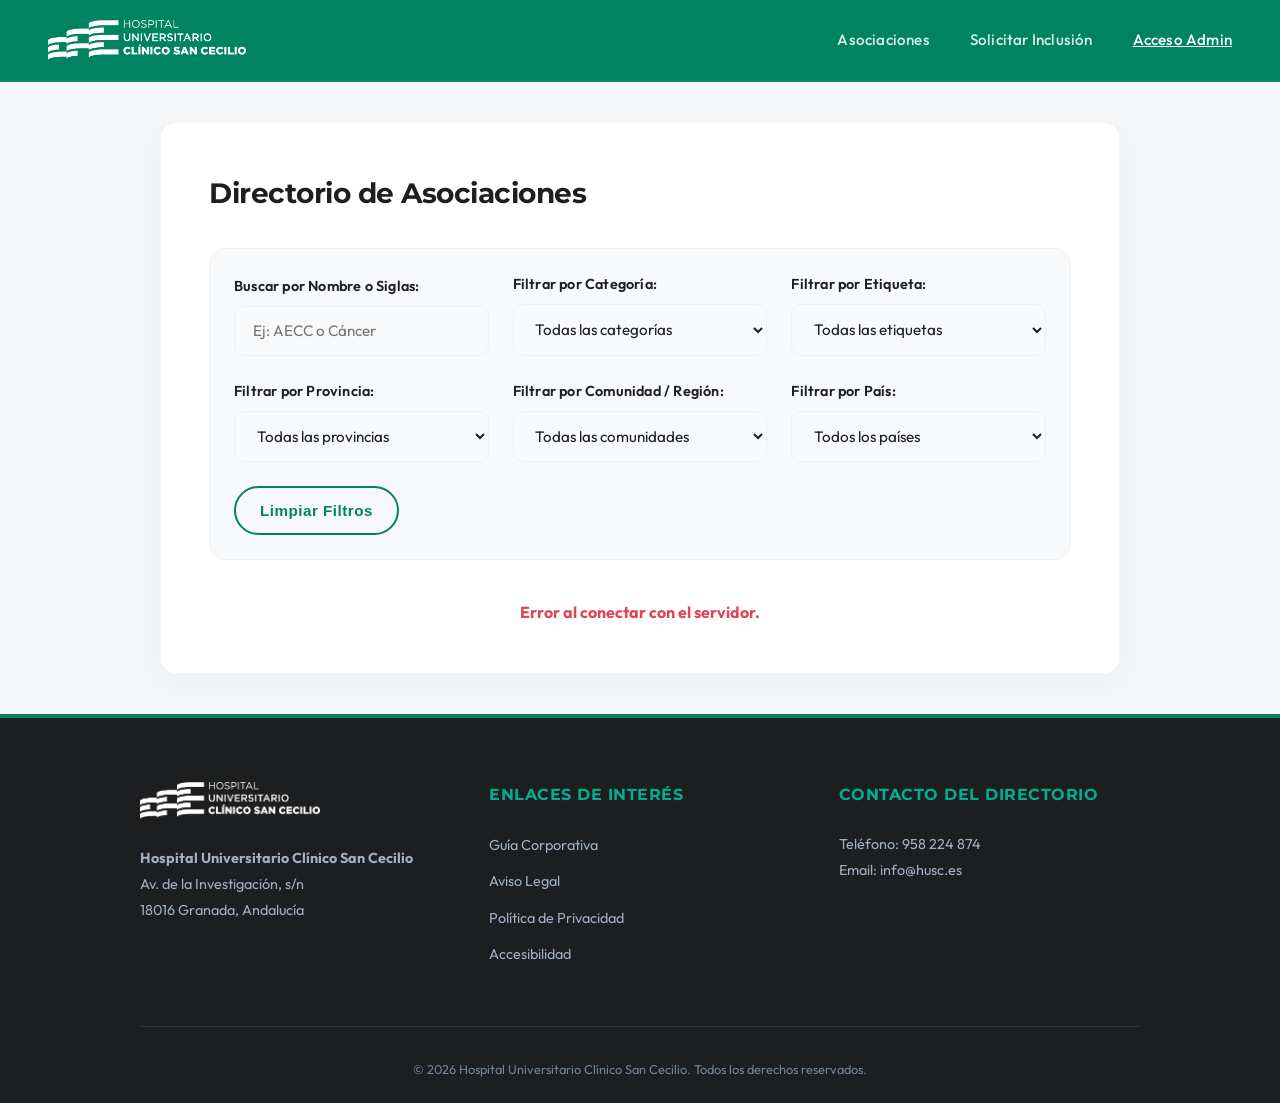
==== html/index.html @ 3f11c99a "feat: optimización responsiva y nivelación pixel-perfect de las tarjetas" ====
<!DOCTYPE html>
<html lang="es">

<head>
    <meta charset="UTF-8">
    <meta name="viewport" content="width=device-width, initial-scale=1.0">
    <link rel="stylesheet" href="css/style_Form.css?v=2.0">
    <title>Directorio Público de Asociaciones</title>
</head>

<body>
    <header>
        <img src="img/HORIZONTAL BLANCO transparente (1).png" alt="Hospital Universitario Clínico San Cecilio" class="logo-header">

        <nav>
            <ul>
                <li><a href="index.html">Asociaciones</a></li>
                <li><a href="contacto.html">Solicitar Inclusión</a></li>
                <li class="req-admin" style="display: none;"><a href="crearEntrada.html">Entradas</a></li>
                <li class="req-admin" style="display: none;"><button id="btn-logout">Cerrar Sesión</button></li>
                <li class="req-publico"><a href="login.html" style="color: #ffffff; text-decoration: underline;">Acceso Admin</a></li>
            </ul>
        </nav>
    </header>
    <main>
        <h2>Directorio de Asociaciones</h2>

        <div id="filtros-container">
            <div class="form-group">
                <label for="filtro-categoria">Filtrar por Categoría:</label>
                <select id="filtro-categoria">
                    <option value="">Todas las categorías</option>
                </select>
            </div>
            <div class="form-group">
                <label for="filtro-etiqueta">Filtrar por Etiqueta:</label>
                <select id="filtro-etiqueta">
                    <option value="">Todas las etiquetas</option>
                </select>
            </div>
            <div class="form-group">
                <label for="filtro-provincia">Filtrar por Provincia:</label>
                <select id="filtro-provincia">
                    <option value="">Todas las provincias</option>
                </select>
            </div>
            <div class="form-group">
                <label for="filtro-comunidad">Filtrar por Comunidad / Región:</label>
                <select id="filtro-comunidad">
                    <option value="">Todas las comunidades</option>
                </select>
            </div>
            <div class="form-group">
                <label for="filtro-pais">Filtrar por País:</label>
                <select id="filtro-pais">
                    <option value="">Todos los países</option>
                </select>
            </div>
            <div class="form-group">
                <button id="btn-limpiar-filtros">Limpiar Filtros</button>
            </div>
        </div>

        <div id="galeria-asociaciones" class="grid-galeria"></div>
    </main>


    <footer>
        <div class="footer-contenido">
            <div class="footer-seccion">
                <img src="img/HORIZONTAL BLANCO transparente (1).png" alt="Logo HUSC" class="logo-footer">
                <p><strong>Hospital Universitario Clínico San Cecilio</strong><br>
                    Av. de la Investigación, s/n<br>
                    18016 Granada, Andalucía</p>
            </div>
            <div class="footer-seccion">
                <h4>Enlaces de Interés</h4>
                <ul>
                    <li><a href="#">Guía Corporativa</a></li>
                    <li><a href="#">Aviso Legal</a></li>
                    <li><a href="#">Política de Privacidad</a></li>
                    <li><a href="#">Accesibilidad</a></li>
                </ul>
            </div>
            <div class="footer-seccion">
                <h4>Contacto del Directorio</h4>
                <p>Teléfono: 958 224 874<br> Email: info@husc.es</p>
            </div>
        </div>
        <div class="footer-bottom">
            <p>&copy; 2026 Hospital Universitario Clínico San Cecilio. Todos los derechos reservados.</p>
        </div>
    </footer>
    <script src="js/Web/index.js"></script>
</body>

</html>
---- html/css/style_Form.css ----
@import url('https://fonts.googleapis.com/css2?family=Montserrat:wght@400;500;600;700&family=Outfit:wght@300;400;500;600;700&display=swap');

:root {
    --color-primario: #008361;       /* Pantone 568C - Verde Corporativo HUSC */
    --color-secundario: #00b090;     /* Menta/Seafoam - Accent de Interacción */
    --color-peligro: #df4759;        /* Rojo Moderno - Acciones Destructivas */
    --color-fondo-body: #f4f6f8;     /* Gris Ultra Claro - Fondo Minimalista */
    --color-fondo-main: #ffffff;     /* Blanco - Contenedores y Papel */
    --color-inputs: #f8f9fa;         /* Gris Suave - Fondos de Campo */
    --color-texto: #495057;          /* Pizarra Medio - Cuerpo de Texto */
    --color-titulos: #1d1e20;        /* Negro Carbón - Encabezados */
    --color-borde: #eef1f4;          /* Gris Minimal - Líneas Divisorias */
    --radio-borde: 16px;             /* Radio Premium Redondeado para Contenedores */
    --radio-inputs: 10px;            /* Radio para Inputs y Botones */
    --radio-botones: 50px;           /* Radio de Píldora para Botones */
    --sombra-premium: 0 10px 30px rgba(0, 131, 97, 0.03), 0 1px 3px rgba(0, 0, 0, 0.02);
    --sombra-tarjeta: 0 15px 35px rgba(29, 30, 32, 0.04), 0 2px 5px rgba(29, 30, 32, 0.01);
    --transicion: all 0.3s cubic-bezier(0.4, 0, 0.2, 1);
}

* {
    box-sizing: border-box;
    margin: 0;
    padding: 0;
}

/* --- Layout Base (Sticky Footer) --- */
body {
    font-family: 'Outfit', 'Montserrat', Arial, sans-serif;
    background-color: var(--color-fondo-body);
    color: var(--color-texto);
    line-height: 1.6;
    display: flex;
    flex-direction: column;
    min-height: 100vh;
    -webkit-font-smoothing: antialiased;
}

main {
    max-width: 960px;
    margin: 2.5rem auto;
    background-color: var(--color-fondo-main);
    padding: 3rem;
    border-radius: var(--radio-borde);
    box-shadow: var(--sombra-premium);
    border: 1px solid rgba(0, 131, 97, 0.05);
    flex: 1;
    width: 90%;
    transition: var(--transicion);
}

/* --- Encabezado y Navegación Premium --- */
header {
    background-color: var(--color-primario);
    padding: 1.25rem 3rem;
    display: flex;
    justify-content: space-between;
    align-items: center;
    flex-wrap: wrap;
    gap: 1.5rem;
    border-bottom: 2px solid rgba(255, 255, 255, 0.05);
}

.logo-header {
    height: 40px;
    width: auto;
    object-fit: contain;
    transition: var(--transicion);
}

.logo-header:hover {
    transform: scale(1.02);
}

nav ul {
    list-style: none;
    display: flex;
    align-items: center;
    gap: 2.5rem;
}

nav a {
    text-decoration: none;
    color: rgba(255, 255, 255, 0.85);
    font-weight: 500;
    font-size: 0.95rem;
    letter-spacing: 0.2px;
    transition: var(--transicion);
    position: relative;
    padding: 0.25rem 0;
}

nav a::after {
    content: '';
    position: absolute;
    bottom: 0;
    left: 0;
    width: 0;
    height: 2px;
    background-color: var(--color-secundario);
    transition: var(--transicion);
}

nav a:hover {
    color: #ffffff;
}

nav a:hover::after {
    width: 100%;
}

/* --- Tipografía --- */
h2 {
    color: var(--color-titulos);
    font-family: 'Montserrat', sans-serif;
    font-weight: 700;
    font-size: 1.75rem;
    letter-spacing: -0.5px;
    margin-bottom: 2rem;
    position: relative;
}

h3 {
    color: var(--color-titulos);
    font-weight: 600;
    font-size: 1.2rem;
    letter-spacing: -0.2px;
}

/* --- Elementos de Formulario Modernos --- */
.row {
    display: flex;
    gap: 1.5rem;
    align-items: flex-start;
    width: 100%;
}

.form-group {
    margin-bottom: 2rem;
    flex: 1;
}

label {
    display: block;
    font-weight: 600;
    font-size: 0.9rem;
    margin-bottom: 0.6rem;
    color: var(--color-titulos);
    letter-spacing: 0.2px;
}

input[type="text"], 
input[type="password"], 
input[type="email"],
input[type="tel"],
select, 
textarea {
    width: 100%;
    padding: 0.9rem 1.1rem;
    border: 1.5px solid var(--color-borde);
    background-color: var(--color-inputs);
    border-radius: var(--radio-inputs);
    font-family: inherit;
    font-size: 0.95rem;
    color: var(--color-titulos);
    transition: var(--transicion);
}

input[type="text"]:hover, 
input[type="password"]:hover, 
input[type="email"]:hover,
input[type="tel"]:hover,
select:hover, 
textarea:hover {
    border-color: rgba(0, 83, 97, 0.2);
}

input[type="text"]:focus, 
input[type="password"]:focus, 
input[type="email"]:focus,
input[type="tel"]:focus,
select:focus, 
textarea:focus {
    outline: none;
    border-color: var(--color-primario);
    background-color: var(--color-fondo-main);
    box-shadow: 0 0 0 4px rgba(0, 131, 97, 0.08);
}

/* --- Sistema de Botones --- */
button, 
input[type="submit"] {
    background-color: var(--color-primario);
    color: #ffffff;
    border: none;
    padding: 0.9rem 2rem;
    font-size: 0.95rem;
    font-weight: 600;
    border-radius: var(--radio-botones);
    cursor: pointer;
    width: 100%;
    letter-spacing: 0.5px;
    box-shadow: 0 4px 15px rgba(0, 131, 97, 0.15);
    transition: var(--transicion);
}

button:hover, 
input[type="submit"]:hover {
    background-color: var(--color-secundario);
    box-shadow: 0 6px 20px rgba(0, 176, 144, 0.25);
    transform: translateY(-1px);
}

button:active, 
input[type="submit"]:active {
    transform: scale(0.98);
}

#btn-add-contacto {
    background-color: transparent;
    color: var(--color-primario);
    border: 2px solid var(--color-primario);
    margin-bottom: 2rem;
    box-shadow: none;
}

#btn-add-contacto:hover {
    background-color: var(--color-primario);
    color: #ffffff;
    box-shadow: 0 4px 15px rgba(0, 131, 97, 0.15);
}

.btn-eliminar-contacto {
    background-color: var(--color-peligro);
    padding: 0.85rem; 
    border-radius: var(--radio-inputs);
    width: auto;
    box-shadow: none;
}

.btn-eliminar-contacto:hover {
    background-color: #c82333;
    box-shadow: 0 4px 12px rgba(223, 71, 89, 0.2);
}

#btn-logout {
    padding: 0.5rem 1.5rem;
    width: auto;
    background-color: transparent;
    border: 2px solid rgba(255, 255, 255, 0.8);
    color: #ffffff;
    box-shadow: none;
}

#btn-logout:hover {
    background-color: #ffffff;
    color: var(--color-primario);
    box-shadow: 0 4px 15px rgba(255, 255, 255, 0.2);
}

/* --- Módulo de Inicio de Sesión (Login) --- */
.login-container {
    max-width: 420px;
    margin: 6vh auto;
    border-radius: var(--radio-borde);
    padding: 3rem 2.5rem;
    box-shadow: var(--sombra-tarjeta);
    border: 1px solid var(--color-borde);
}

.logo-login {
    width: 100%;
    max-width: 240px;
    display: block;
    margin: 0 auto 2rem auto;
    object-fit: contain;
}

/* --- Bloque de Contactos Dinámicos --- */
.contacto-item {
    align-items: center;
    margin-bottom: 0.75rem;
    gap: 0.75rem;
}

/* --- Galería de Tarjetas (Minimalista & Premium) --- */
.grid-galeria {
    display: grid;
    grid-template-columns: repeat(auto-fill, minmax(240px, 1fr));
    gap: 2rem;
    margin-top: 2.5rem;
}

.tarjeta {
    background: var(--color-fondo-main);
    border: 1.5px solid var(--color-borde);
    border-radius: 16px;
    padding: 2.25rem 1.75rem;
    text-align: center;
    cursor: pointer;
    box-shadow: 0 2px 4px rgba(0,0,0,0.01);
    transition: var(--transicion);
    display: flex;
    flex-direction: column;
    align-items: center;
    height: 100%;
}

.tarjeta:hover {
    transform: translateY(-6px);
    box-shadow: var(--sombra-tarjeta);
    border-color: var(--color-secundario);
}

.tarjeta img {
    width: 80px;
    height: 80px;
    object-fit: contain;
    margin-bottom: 1.25rem;
    border-radius: 50%;
    background-color: var(--color-inputs);
    padding: 8px;
    border: 1px solid var(--color-borde);
    transition: var(--transicion);
}

.tarjeta:hover img {
    transform: scale(1.05);
    background-color: #fff;
    border-color: var(--color-secundario);
}

.tarjeta h3 {
    margin: 0.5rem 0;
    font-size: 1.15rem;
    line-height: 1.4;
    color: var(--color-titulos);
    min-height: 3.25rem;
    display: flex;
    align-items: center;
    justify-content: center;
}

.insignia-filtro {
    margin-top: 4px;
    font-size: 0.75rem;
    font-weight: 700;
    color: var(--color-primario);
    text-transform: uppercase;
    letter-spacing: 0.8px;
}

/* --- Caja de Texto Estilo Premium --- */
.caja-texto {
    background: var(--color-inputs);
    padding: 1.25rem 1.5rem;
    border-radius: var(--radio-inputs);
    white-space: pre-wrap;
    border: 1.5px solid var(--color-borde);
    color: var(--color-texto);
    font-size: 0.95rem;
    line-height: 1.7;
}

/* --- Enlaces de Lista de Contactos --- */
.lista-contactos {
    margin: 0.75rem 0 2rem 0;
    padding: 1.25rem 1.5rem;
    background: var(--color-inputs);
    border-radius: var(--radio-inputs);
    list-style-type: none;
    border: 1.5px solid var(--color-borde);
}

.lista-contactos li {
    margin-bottom: 0.75rem;
    font-size: 0.95rem;
    color: var(--color-texto);
}

.lista-contactos li:last-child {
    margin-bottom: 0;
}

.lista-contactos a {
    color: var(--color-primario);
    text-decoration: none;
    font-weight: 500;
    transition: var(--transicion);
}

.lista-contactos a:hover {
    color: var(--color-secundario);
    text-decoration: underline;
}

/* --- Pie de Página (Footer) --- */
footer {
    background-color: var(--color-titulos);
    color: #ffffff;
    padding: 4rem 2rem 1.5rem 2rem;
    margin-top: auto;
    border-top: 4px solid var(--color-primario);
}

.footer-contenido {
    display: grid;
    grid-template-columns: repeat(auto-fit, minmax(250px, 1fr));
    gap: 3rem;
    max-width: 1000px;
    margin: 0 auto;
    border-bottom: 1px solid rgba(255, 255, 255, 0.08);
    padding-bottom: 3rem;
}

.footer-seccion h4 {
    margin-bottom: 1.5rem;
    color: var(--color-secundario);
    font-size: 1rem;
    font-family: 'Montserrat', sans-serif;
    font-weight: 700;
    text-transform: uppercase;
    letter-spacing: 0.5px;
}

.footer-seccion p, 
.footer-seccion a {
    font-size: 0.9rem;
    color: #a0aec0;
    text-decoration: none;
    line-height: 1.8;
}

.footer-seccion ul {
    list-style: none;
}

.footer-seccion ul li {
    margin-bottom: 0.6rem;
}

.footer-seccion a {
    transition: var(--transicion);
}

.footer-seccion a:hover {
    color: #ffffff;
}

.logo-footer {
    width: 180px;
    object-fit: contain;
    margin-bottom: 1.25rem;
    transition: var(--transicion);
}

.logo-footer:hover {
    transform: scale(1.02);
}

.footer-bottom {
    text-align: center;
    padding-top: 2rem;
    font-size: 0.8rem;
    color: #718096;
}

/* --- Panel de Controles de Filtrado Premium --- */
#filtros-container {
    display: flex;
    gap: 1.5rem;
    margin-bottom: 2rem;
    flex-wrap: wrap;
    background-color: var(--color-inputs);
    padding: 1.5rem;
    border-radius: var(--radio-borde);
    border: 1.5px solid var(--color-borde);
    align-items: flex-end;
    transition: var(--transicion);
}

#filtros-container .form-group {
    margin-bottom: 0;
    flex: 1;
    min-width: 200px;
}

#filtros-container label {
    margin-bottom: 0.5rem;
}

#btn-limpiar-filtros {
    background-color: transparent;
    color: var(--color-primario);
    border: 2px solid var(--color-primario);
    padding: 0.85rem 1.5rem;
    font-size: 0.95rem;
    font-weight: 600;
    cursor: pointer;
    border-radius: var(--radio-botones);
    box-shadow: none;
    transition: var(--transicion);
    white-space: nowrap;
    width: auto;
}

#btn-limpiar-filtros:hover {
    background-color: var(--color-primario);
    color: #ffffff;
    box-shadow: 0 4px 15px rgba(0, 131, 97, 0.15);
}

/* --- Ajustes Responsivos Básicos (Tabletas y Móviles) --- */
@media (max-width: 768px) {
    header {
        padding: 1.5rem;
        flex-direction: column;
        align-items: center;
    }
    nav ul {
        flex-wrap: wrap;
        justify-content: center;
        gap: 1rem 1.5rem;
    }
    main {
        margin: 1.5rem auto;
        padding: 2rem;
        width: 95%;
    }
    .row {
        flex-direction: column;
        gap: 1.25rem;
    }
    .row .form-group {
        margin-bottom: 0;
    }
    .contacto-item {
        flex-direction: row;
        width: 100%;
        gap: 0.75rem;
    }
    .contacto-item select {
        flex: 0.4 !important;
    }
    .contacto-item input {
        flex: 0.5 !important;
    }
    .seccion-admin-tarjeta {
        margin: 1.5rem auto;
        padding: 2rem;
        width: 95%;
    }

    /* --- Adaptación de Ficha Detalle --- */
    .cabecera-detalle-ficha {
        flex-direction: column;
        text-align: center;
        gap: 1.25rem;
    }
    .logo-detalle-ficha {
        margin: 0 auto;
    }
    .metadata-detalle-ficha {
        display: flex;
        flex-wrap: wrap;
        justify-content: center;
        gap: 0.5rem;
        margin-top: 0.75rem;
    }
    .badge-tag-detalle {
        margin-right: 0;
    }
    .ubicacion-detalle-ficha {
        justify-content: center;
    }
    .panel-acciones-detalle {
        text-align: center;
        display: flex;
        flex-direction: column;
        gap: 1rem;
    }
    .btn-accion-detalle {
        width: 100% !important;
        margin-right: 0 !important;
        display: block;
    }
}

@media (max-width: 576px) {
    main {
        padding: 1.5rem;
        margin: 1rem auto;
    }
    h2 {
        font-size: 1.5rem;
        margin-bottom: 1.5rem;
    }
    .login-container {
        width: 95% !important;
        padding: 2rem 1.25rem !important;
        margin: 4vh auto !important;
    }
    .seccion-admin-tarjeta {
        padding: 1.5rem;
        margin: 1rem auto;
    }
}

@media (max-width: 480px) {
    .contacto-item {
        flex-direction: column !important;
        align-items: stretch !important;
        gap: 0.5rem;
    }
    .contacto-item select,
    .contacto-item input {
        flex: 1 1 100% !important;
        width: 100% !important;
    }
    .btn-eliminar-contacto {
        width: 100% !important;
        padding: 0.6rem !important;
    }
}

/* --- Galería de Fondos de Administración --- */
.seccion-admin-tarjeta {
    max-width: 960px;
    margin: 2.5rem auto;
    background-color: var(--color-fondo-main);
    padding: 3rem;
    border-radius: var(--radio-borde);
    box-shadow: var(--sombra-premium);
    border: 1px solid rgba(0, 131, 97, 0.05);
    width: 90%;
    transition: var(--transicion);
}

/* --- Zona de Subida de Fondos --- */
.upload-fondo-wrapper {
    margin-bottom: 1.5rem;
    padding: 1.25rem 1.5rem;
    background: var(--color-fondo-main);
    border: 1.5px solid var(--color-borde);
    border-radius: var(--radio-borde);
    transition: var(--transicion);
}

.upload-fondo-wrapper:hover {
    border-color: rgba(0, 131, 97, 0.3);
    box-shadow: 0 4px 12px rgba(0,0,0,0.02);
}

.upload-fondo-header {
    font-weight: 600;
    color: var(--color-titulos);
    margin-bottom: 0.75rem;
    display: block;
    font-size: 0.95rem;
}

.upload-fondo-controls {
    display: flex;
    gap: 1rem;
    align-items: center;
    flex-wrap: wrap;
}

.upload-fondo-input {
    flex: 1;
    max-width: 400px;
    padding: 0.55rem 0.75rem !important;
}

.upload-fondo-btn {
    width: auto !important;
    padding: 0.65rem 1.5rem !important;
    font-size: 0.9rem !important;
    margin: 0 !important;
}

.galeria-grid-fondos {
    display: grid;
    grid-template-columns: repeat(auto-fill, minmax(180px, 1fr));
    gap: 1.5rem;
    margin-top: 1.5rem;
}

.tarjeta-fondo {
    background: var(--color-fondo-main);
    border: 2px solid var(--color-borde);
    border-radius: var(--radio-inputs);
    overflow: hidden;
    cursor: pointer;
    transition: var(--transicion);
    position: relative;
    aspect-ratio: 16/10;
    display: flex;
    flex-direction: column;
}

.tarjeta-fondo:hover {
    transform: translateY(-4px);
    box-shadow: var(--sombra-tarjeta);
    border-color: rgba(0, 176, 144, 0.5);
}

.tarjeta-fondo.seleccionada {
    border-color: var(--color-secundario);
    box-shadow: 0 0 0 4px rgba(0, 176, 144, 0.15), var(--sombra-tarjeta);
}

.tarjeta-fondo img {
    width: 100%;
    height: 100%;
    object-fit: cover;
    transition: var(--transicion);
}

.tarjeta-fondo.sin-fondo-opt {
    background-color: var(--color-inputs);
    display: flex;
    align-items: center;
    justify-content: center;
    font-weight: 600;
    color: var(--color-texto);
    font-size: 0.95rem;
    text-align: center;
    padding: 1rem;
    border-style: dashed;
}

.tarjeta-fondo.sin-fondo-opt:hover {
    background-color: var(--color-borde);
    color: var(--color-titulos);
}

.tarjeta-fondo .info-tag {
    position: absolute;
    bottom: 0;
    left: 0;
    right: 0;
    background: rgba(29, 30, 32, 0.75);
    color: #ffffff;
    font-size: 0.8rem;
    padding: 0.4rem 0.6rem;
    text-align: center;
    backdrop-filter: blur(4px);
    white-space: nowrap;
    overflow: hidden;
    text-overflow: ellipsis;
    transition: var(--transicion);
}

.badge-seleccionado {
    position: absolute;
    top: 8px;
    right: 8px;
    background-color: var(--color-secundario);
    color: white;
    border-radius: 50%;
    width: 24px;
    height: 24px;
    display: flex;
    align-items: center;
    justify-content: center;
    font-size: 0.8rem;
    box-shadow: 0 2px 5px rgba(0,0,0,0.2);
    opacity: 0;
    transform: scale(0.5);
    transition: var(--transicion);
    z-index: 2;
}

.tarjeta-fondo.seleccionada .badge-seleccionado {
    opacity: 1;
    transform: scale(1);
}

/* --- Clases de Componentes y Funciones del Portal --- */

.grupo-buscador {
    flex: 1.5;
    min-width: 200px;
}

.caja-buscador {
    width: 100%;
    padding: 0.9rem 1.1rem !important;
    border-radius: var(--radio-inputs) !important;
    border: 1.5px solid var(--color-borde) !important;
    background-color: var(--color-inputs) !important;
    font-family: inherit;
    font-size: 0.95rem;
    color: var(--color-titulos);
    transition: var(--transicion);
}

.caja-buscador:focus {
    outline: none;
    border-color: var(--color-primario) !important;
    background-color: var(--color-fondo-main) !important;
    box-shadow: 0 0 0 4px rgba(0, 131, 97, 0.08) !important;
}

.flex-inline {
    display: flex;
    gap: 10px;
    width: 100%;
}

.flex-grow-1 {
    flex: 1;
}

.flex-0-4 {
    flex: 0.4;
}

.select-contacto {
    flex: 0.3 !important;
}

.input-custom-contacto {
    flex: 0.2 !important;
}

.input-valor-contacto {
    flex: 0.6 !important;
}

.input-valor-contacto.con-custom {
    flex: 0.4 !important;
}

.contenedor-tags-tarjeta {
    display: flex;
    gap: 0.25rem;
    justify-content: center;
    flex-wrap: wrap;
    margin-top: 6px;
    min-height: 1.8rem;
    align-items: center;
}

.badge-tag-tarjeta {
    background-color: var(--color-inputs);
    color: var(--color-primario);
    padding: 2px 8px;
    border-radius: 4px;
    font-size: 0.75rem;
    font-weight: 600;
}

.btn-ver-detalles-tarjeta {
    margin-top: auto !important;
    padding: 0.5rem 1.5rem !important;
    font-size: 0.9em !important;
    width: auto !important;
}

.grupo-espaciado-abajo {
    margin-bottom: 1.5rem;
}

.enlace-volver-husc {
    text-decoration: none;
    color: var(--color-primario);
    font-weight: 700;
    display: inline-flex;
    align-items: center;
    gap: 0.5rem;
    transition: var(--transicion);
}

.enlace-volver-husc:hover {
    color: var(--color-secundario);
    transform: translateX(-2px);
}

.cabecera-detalle-ficha {
    display: flex;
    align-items: center;
    gap: 2rem;
    border-bottom: 1px solid var(--color-borde);
    padding-bottom: 1.5rem;
    margin-bottom: 1.5rem;
}

.logo-detalle-ficha {
    width: 100px;
    height: 100px;
    object-fit: contain;
    border-radius: var(--radio-inputs);
    border: 1px solid var(--color-borde);
    background: #ffffff;
    padding: 8px;
    box-shadow: var(--sombra-premium);
    transition: var(--transicion);
}

.logo-detalle-ficha:hover {
    transform: scale(1.03);
}

.titulo-detalle-ficha {
    margin-bottom: 0 !important;
}

.siglas-detalle-ficha {
    margin-top: 0;
    color: var(--color-texto);
    font-weight: 500;
    font-size: 1.1rem;
}

.metadata-detalle-ficha {
    margin: 0.5rem 0 0 0;
    font-size: 0.9em;
    color: var(--color-texto);
}

.badge-tag-detalle {
    background-color: var(--color-inputs);
    color: var(--color-primario);
    padding: 4px 10px;
    border-radius: 6px;
    font-size: 0.8em;
    margin-right: 6px;
    font-weight: 600;
    display: inline-block;
    border: 1px solid var(--color-borde);
}

.item-contacto-detalle {
    display: flex;
    align-items: center;
    margin-bottom: 0.6rem;
}

.icono-svg-detalle {
    width: 16px;
    height: 16px;
    vertical-align: middle;
    margin-right: 8px;
}

.panel-acciones-detalle {
    text-align: right;
    border-top: 1px solid var(--color-borde);
    padding-top: 1.5rem;
    margin-top: 2rem;
}

.btn-accion-detalle {
    width: auto !important;
    padding: 0.6rem 2rem !important;
    border-radius: var(--radio-botones) !important;
    display: inline-block;
}

.btn-accion-detalle.modificar {
    background-color: var(--color-primario);
    margin-right: 12px;
}

.btn-accion-detalle.eliminar {
    background-color: var(--color-peligro);
    box-shadow: 0 4px 15px rgba(223, 71, 89, 0.15);
}

.btn-accion-detalle.eliminar:hover {
    background-color: #c82333;
    box-shadow: 0 6px 20px rgba(223, 71, 89, 0.25);
}

/* --- Zona de Arrastre de Archivos (Drag & Drop) --- */
.zona-drag-drop {
    border: 2px dashed rgba(0, 131, 97, 0.3);
    background-color: var(--color-inputs);
    border-radius: var(--radio-inputs);
    padding: 3rem 2rem;
    text-align: center;
    cursor: pointer;
    transition: var(--transicion);
    display: flex;
    flex-direction: column;
    align-items: center;
    justify-content: center;
    gap: 1rem;
    position: relative;
}

.zona-drag-drop:hover, 
.zona-drag-drop.drag-over {
    background-color: rgba(0, 131, 97, 0.03);
    border-color: var(--color-primario);
    box-shadow: var(--sombra-premium);
}

.zona-drag-drop svg {
    color: var(--color-primario);
    transition: var(--transicion);
}

.zona-drag-drop:hover svg {
    transform: translateY(-4px);
}

.zona-drag-drop p {
    font-size: 0.95rem;
    color: var(--color-texto);
}

.zona-drag-drop .destacado {
    color: var(--color-primario);
    font-weight: 700;
    text-decoration: underline;
}

/* --- Reporte de Importación Masiva --- */
.contenedor-resultado-importacion {
    margin-top: 1.5rem;
    border-radius: var(--radio-inputs);
    padding: 1.25rem 1.5rem;
    font-size: 0.95rem;
    display: none;
    line-height: 1.7;
    animation: fadeIn 0.4s ease-out;
}

.contenedor-resultado-importacion.exito {
    background-color: rgba(0, 176, 144, 0.06);
    border: 1.5px solid rgba(0, 176, 144, 0.2);
    color: var(--color-primario);
}

.contenedor-resultado-importacion.error {
    background-color: rgba(223, 71, 89, 0.06);
    border: 1.5px solid rgba(223, 71, 89, 0.2);
    color: var(--color-peligro);
    font-family: monospace;
    white-space: pre-wrap;
    max-height: 300px;
    overflow-y: auto;
}

@keyframes fadeIn {
    from { opacity: 0; transform: translateY(8px); }
    to { opacity: 1; transform: translateY(0); }
}

/* ============================================================
   LOGO TABS — Selector de modo de logo (URL / Subir imagen)
   ============================================================ */
.logo-tabs {
    display: flex;
    gap: 0;
    margin-bottom: 0.85rem;
    border: 1.5px solid var(--color-borde);
    border-radius: var(--radio-inputs);
    overflow: hidden;
    width: fit-content;
}

.logo-tab {
    background: var(--color-inputs);
    border: none;
    padding: 0.55rem 1.25rem;
    font-size: 0.88rem;
    font-family: inherit;
    font-weight: 500;
    color: var(--color-texto);
    cursor: pointer;
    transition: var(--transicion);
    border-radius: 0;
    width: auto;
    min-width: 0;
}

.logo-tab:first-child { border-right: 1.5px solid var(--color-borde); }

.logo-tab.activo {
    background-color: var(--color-primario);
    color: #ffffff;
}

.logo-tab:hover:not(.activo) {
    background-color: rgba(0, 131, 97, 0.07);
    color: var(--color-primario);
}

/* ============================================================
   UPLOAD LOGO AREA — Zona de arrastre compacta para logos
   ============================================================ */
.upload-logo-area {
    border: 2px dashed rgba(0, 131, 97, 0.3);
    background-color: var(--color-inputs);
    border-radius: var(--radio-inputs);
    padding: 1.75rem 2rem;
    text-align: center;
    cursor: pointer;
    transition: var(--transicion);
    display: flex;
    flex-direction: column;
    align-items: center;
    justify-content: center;
    gap: 0.6rem;
}

.upload-logo-area:hover,
.upload-logo-area.drag-over {
    background-color: rgba(0, 131, 97, 0.04);
    border-color: var(--color-primario);
    box-shadow: 0 0 0 3px rgba(0, 131, 97, 0.08);
}

.upload-logo-area:hover svg {
    transform: translateY(-3px);
}

.upload-logo-area svg {
    transition: var(--transicion);
}

.upload-logo-area p {
    font-size: 0.9rem;
    color: var(--color-texto);
    margin: 0;
}

/* ============================================================
   VIDEO INPUT ROWS — Filas de entrada de vídeos YouTube
   ============================================================ */
.video-input-row {
    display: flex;
    align-items: center;
    gap: 0.6rem;
    margin-bottom: 0.6rem;
    animation: fadeIn 0.25s ease-out;
}

.video-input-icono {
    display: flex;
    align-items: center;
    justify-content: center;
    flex-shrink: 0;
    width: 32px;
    height: 32px;
    background: rgba(255, 0, 0, 0.06);
    border-radius: 8px;
}

.input-video-youtube {
    flex: 1;
    padding: 0.6rem 0.9rem;
    border: 1.5px solid var(--color-borde);
    border-radius: var(--radio-inputs);
    background: var(--color-inputs);
    color: var(--color-titulos);
    font-family: inherit;
    font-size: 0.9rem;
    transition: var(--transicion);
}

.input-video-youtube:focus {
    outline: none;
    border-color: var(--color-primario);
    background: #fff;
    box-shadow: 0 0 0 3px rgba(0, 131, 97, 0.08);
}

.btn-eliminar-video {
    background: none;
    border: 1.5px solid rgba(223, 71, 89, 0.25);
    color: var(--color-peligro);
    border-radius: 8px;
    width: 34px;
    height: 34px;
    cursor: pointer;
    font-size: 1rem;
    display: flex;
    align-items: center;
    justify-content: center;
    transition: var(--transicion);
    flex-shrink: 0;
    padding: 0;
    min-width: 0;
}

.btn-eliminar-video:hover {
    background: rgba(223, 71, 89, 0.08);
    border-color: var(--color-peligro);
}

/* ============================================================
   GALERÍA DE VÍDEOS YOUTUBE — Vista pública en detalle
   ============================================================ */
.galeria-videos-grid {
    display: grid;
    grid-template-columns: repeat(auto-fill, minmax(280px, 1fr));
    gap: 1.25rem;
}

.video-youtube-wrapper {
    position: relative;
    width: 100%;
    padding-top: 56.25%; /* Relación de aspecto 16:9 */
    border-radius: var(--radio-inputs);
    overflow: hidden;
    box-shadow: var(--sombra-tarjeta);
    transition: var(--transicion);
    background: #000;
}

.video-youtube-wrapper:hover {
    box-shadow: 0 20px 40px rgba(0, 0, 0, 0.1);
    transform: translateY(-2px);
}

.video-youtube-wrapper iframe {
    position: absolute;
    top: 0;
    left: 0;
    width: 100%;
    height: 100%;
    border: none;
    border-radius: var(--radio-inputs);
}

@media (max-width: 600px) {
    .galeria-videos-grid {
        grid-template-columns: 1fr;
    }
    .logo-tabs {
        width: 100%;
    }
    .logo-tab {
        flex: 1;
        text-align: center;
    }
    .grid-ubicacion {
        grid-template-columns: 1fr;
    }
}

/* ============================================================
   UBICACIÓN GEOGRÁFICA — Formulario (grid 2x2)
   ============================================================ */
.grid-ubicacion {
    display: grid;
    grid-template-columns: 1fr 1fr;
    gap: 1rem 1.5rem;
    margin-top: 0.5rem;
}

.grid-ubicacion > div {
    display: flex;
    flex-direction: column;
    gap: 0.4rem;
}

.label-sub {
    display: block;
    font-weight: 500;
    font-size: 0.82rem;
    color: var(--color-texto);
    letter-spacing: 0.15px;
    margin-bottom: 0 !important;
}

/* ============================================================
   UBICACIÓN EN TARJETA DE GALERÍA — Indicador compacto
   ============================================================ */
.ubicacion-tarjeta {
    display: flex;
    align-items: center;
    justify-content: center;
    gap: 5px;
    font-size: 0.8rem;
    color: #888;
    margin-top: 0.5rem;
    margin-bottom: 0.5rem;
    line-height: 1.3;
    min-height: 1.5rem;
    width: 100%;
}

.ubicacion-tarjeta span {
    overflow: hidden;
    text-overflow: ellipsis;
    white-space: nowrap;
}

/* ============================================================
   UBICACIÓN EN FICHA DE DETALLE — Badge con pin
   ============================================================ */
.ubicacion-detalle-ficha {
    display: flex;
    align-items: center;
    gap: 5px;
    font-size: 0.88rem;
    color: var(--color-texto);
    margin-top: 0.4rem;
    font-weight: 500;
}

/* ============================================================
   PÁGINA CONTACTO — Hero de presentación
   ============================================================ */
#main-contacto {
    max-width: 800px;
}
.contacto-hero {
    text-align: center;
    margin-bottom: 2.5rem;
    padding: 2rem 1rem;
    background: linear-gradient(135deg, rgba(0,131,97,0.04) 0%, rgba(0,176,144,0.04) 100%);
    border-radius: var(--radio-borde);
    border: 1px solid rgba(0,131,97,0.08);
}
.contacto-hero-icono {
    width: 64px; height: 64px;
    background: linear-gradient(135deg, var(--color-primario), var(--color-secundario));
    border-radius: 18px;
    display: flex; align-items: center; justify-content: center;
    margin: 0 auto 1.25rem;
    box-shadow: 0 8px 24px rgba(0,131,97,0.2);
}
.contacto-hero-icono svg { width: 32px; height: 32px; color: #fff; }
.contacto-hero-titulo {
    font-family: 'Montserrat', sans-serif;
    font-size: 1.65rem; font-weight: 700;
    color: var(--color-titulos);
    margin-bottom: 0.75rem; letter-spacing: -0.4px;
}
.contacto-hero-subtitulo {
    font-size: 0.95rem; color: var(--color-texto);
    line-height: 1.7; max-width: 600px; margin: 0 auto;
}

/* ============================================================
   INDICADORES DE PASOS
   ============================================================ */
.pasos-container {
    display: flex; align-items: center; justify-content: center;
    margin-bottom: 2.5rem;
}
.paso {
    display: flex; flex-direction: column; align-items: center;
    gap: 6px; opacity: 0.4; transition: var(--transicion);
}
.paso.activo  { opacity: 1; }
.paso.completado { opacity: 0.7; }
.paso-numero {
    width: 36px; height: 36px; border-radius: 50%;
    background: var(--color-borde); color: var(--color-texto);
    display: flex; align-items: center; justify-content: center;
    font-weight: 700; font-size: 0.9rem;
    transition: var(--transicion); border: 2px solid transparent;
}
.paso.activo .paso-numero {
    background: var(--color-primario); color: #fff;
    box-shadow: 0 4px 15px rgba(0,131,97,0.25);
}
.paso.completado .paso-numero {
    background: rgba(0,176,144,0.15); color: var(--color-primario);
    border-color: var(--color-primario);
}
.paso span { font-size: 0.8rem; font-weight: 600; color: var(--color-texto); white-space: nowrap; }
.paso.activo span { color: var(--color-primario); }
.paso-linea {
    flex: 1; height: 2px; background: var(--color-borde);
    min-width: 40px; max-width: 80px; margin-bottom: 20px;
}

/* ============================================================
   SECCIONES DE FORMULARIO POR PASOS
   ============================================================ */
.paso-formulario { animation: fadeIn 0.35s ease-out; }
.paso-formulario.oculto { display: none; }
.paso-titulo {
    display: flex; align-items: center; gap: 0.75rem;
    font-size: 1.3rem; margin-bottom: 1.75rem;
    color: var(--color-titulos); font-family: 'Montserrat', sans-serif;
}
.paso-num-titulo {
    width: 32px; height: 32px;
    background: var(--color-primario); color: #fff;
    border-radius: 50%; display: inline-flex;
    align-items: center; justify-content: center;
    font-size: 0.9rem; font-weight: 700; flex-shrink: 0;
}
.navegacion-pasos {
    display: flex; justify-content: space-between; align-items: center;
    margin-top: 2rem; padding-top: 1.5rem;
    border-top: 1px solid var(--color-borde); gap: 1rem;
}
.btn-siguiente {
    background: var(--color-primario); color: #fff; border: none;
    padding: 0.85rem 2rem; border-radius: var(--radio-botones);
    font-weight: 600; font-size: 0.95rem; cursor: pointer;
    display: inline-flex; align-items: center; width: auto;
    box-shadow: 0 4px 15px rgba(0,131,97,0.2); transition: var(--transicion);
}
.btn-siguiente:hover {
    background: var(--color-secundario); transform: translateY(-1px);
}
.btn-volver {
    background: transparent; color: var(--color-texto);
    border: 1.5px solid var(--color-borde);
    padding: 0.85rem 1.5rem; border-radius: var(--radio-botones);
    font-weight: 500; font-size: 0.95rem; cursor: pointer;
    display: inline-flex; align-items: center; width: auto;
    box-shadow: none; transition: var(--transicion);
}
.btn-volver:hover {
    border-color: var(--color-primario); color: var(--color-primario);
    background: rgba(0,131,97,0.04);
}

/* ============================================================
   AVISO LEGAL Y CHECKBOX
   ============================================================ */
.aviso-legal-box {
    display: flex; gap: 1rem;
    background: rgba(0,131,97,0.04);
    border: 1px solid rgba(0,131,97,0.12);
    border-radius: var(--radio-inputs);
    padding: 1.25rem; font-size: 0.875rem;
    color: var(--color-texto); line-height: 1.6; margin-top: 0.5rem;
}
.aviso-legal-box a { color: var(--color-primario); font-weight: 600; }
.checkbox-label {
    display: flex; align-items: flex-start;
    gap: 0.75rem; cursor: pointer; font-weight: 400;
}
.checkbox-label input[type="checkbox"] {
    width: 18px; height: 18px; min-width: 18px;
    border: 2px solid var(--color-borde); border-radius: 5px;
    accent-color: var(--color-primario); cursor: pointer; margin-top: 2px;
}
.contador-caracteres { text-align: right; font-size: 0.78rem; color: #aaa; margin-top: 4px; }
.campo-error {
    border-color: var(--color-peligro) !important;
    box-shadow: 0 0 0 3px rgba(223,71,89,0.1) !important;
}
.mensaje-error-campo {
    display: block; color: var(--color-peligro);
    font-size: 0.82rem; margin-top: 5px; font-weight: 500;
    animation: fadeIn 0.2s ease-out;
}
.req-asterisco { color: var(--color-peligro); font-weight: 700; margin-left: 2px; }

/* ============================================================
   PANTALLA DE CONFIRMACIÓN
   ============================================================ */
.confirmacion-envio { text-align: center; padding: 3rem 2rem; animation: fadeIn 0.5s ease-out; }
.confirmacion-envio.oculto { display: none; }
.confirmacion-icono {
    width: 72px; height: 72px;
    background: linear-gradient(135deg, var(--color-primario), var(--color-secundario));
    border-radius: 50%; display: flex; align-items: center; justify-content: center;
    margin: 0 auto 1.5rem; box-shadow: 0 10px 30px rgba(0,131,97,0.25);
}
.confirmacion-icono svg { width: 38px; height: 38px; fill: #fff; }
.confirmacion-titulo { font-size: 1.75rem; font-family: 'Montserrat', sans-serif; color: var(--color-titulos); margin-bottom: 1rem; }
.confirmacion-texto { font-size: 1rem; color: var(--color-texto); line-height: 1.7; max-width: 500px; margin: 0 auto 1.25rem; }
.confirmacion-referencia { font-size: 0.88rem; color: #888; margin-bottom: 2rem; font-family: monospace; }
.btn-volver-directorio {
    display: inline-block; background: var(--color-primario); color: #fff;
    text-decoration: none; padding: 0.85rem 2rem;
    border-radius: var(--radio-botones); font-weight: 600; font-size: 0.95rem;
    transition: var(--transicion); box-shadow: 0 4px 15px rgba(0,131,97,0.2);
}
.btn-volver-directorio:hover { background: var(--color-secundario); transform: translateY(-1px); }

/* ============================================================
   ASIDE INFORMATIVO
   ============================================================ */
.aside-info-contacto {
    max-width: 800px; margin: 1.5rem auto 0;
    background: var(--color-fondo-main); border: 1.5px solid var(--color-borde);
    border-radius: var(--radio-borde); box-shadow: var(--sombra-premium);
    width: 90%; overflow: hidden;
}
.aside-contenido { padding: 2rem 2.5rem; }
.aside-contenido h3 { font-size: 1rem; font-family: 'Montserrat', sans-serif; color: var(--color-titulos); margin-bottom: 1rem; }
.requisitos-lista { list-style: none; display: flex; flex-direction: column; gap: 0.75rem; }
.requisitos-lista li { display: flex; align-items: flex-start; gap: 0.6rem; font-size: 0.88rem; color: var(--color-texto); line-height: 1.5; }
.aside-separador { height: 1px; background: var(--color-borde); margin: 1.5rem 0; }
.aside-email, .aside-telefono { font-size: 0.88rem; color: var(--color-texto); margin-bottom: 0.4rem; }
.aside-email a { color: var(--color-primario); font-weight: 600; text-decoration: none; }
.aside-badge-seguridad {
    display: flex; align-items: center; gap: 0.6rem; font-size: 0.8rem; color: #888;
    background: rgba(0,131,97,0.04); border: 1px solid rgba(0,131,97,0.1);
    border-radius: 8px; padding: 0.65rem 1rem;
}
.aside-badge-seguridad svg { color: var(--color-primario); }

/* ============================================================
   PANEL ADMIN — GESTIÓN DE SOLICITUDES
   ============================================================ */
.badge-pendientes {
    background: var(--color-peligro); color: #fff; border-radius: 20px;
    padding: 0.3rem 0.85rem; font-size: 0.82rem; font-weight: 700;
    align-items: center; animation: fadeIn 0.3s ease-out;
}
.filtro-estado-btn {
    background: var(--color-inputs); border: 1.5px solid var(--color-borde);
    color: var(--color-texto); padding: 0.45rem 1.1rem; font-size: 0.85rem;
    font-weight: 500; border-radius: var(--radio-botones); cursor: pointer;
    width: auto; min-width: 0; box-shadow: none; transition: var(--transicion);
}
.filtro-estado-btn:hover { border-color: var(--color-primario); color: var(--color-primario); background: rgba(0,131,97,0.04); }
.filtro-estado-btn.activo { background: var(--color-primario); border-color: var(--color-primario); color: #fff; box-shadow: 0 4px 12px rgba(0,131,97,0.2); }

.solicitud-card {
    border: 1.5px solid var(--color-borde); border-radius: var(--radio-inputs);
    margin-bottom: 1.25rem; overflow: hidden;
    transition: var(--transicion); background: var(--color-fondo-main);
    animation: fadeIn 0.3s ease-out;
}
.solicitud-card:hover { border-color: rgba(0,131,97,0.2); box-shadow: var(--sombra-premium); }
.solicitud-card-header {
    padding: 1rem 1.25rem; background: var(--color-inputs);
    border-bottom: 1px solid var(--color-borde);
    display: flex; flex-direction: column; gap: 0.5rem;
}
.solicitud-card-titulo { display: flex; align-items: center; gap: 0.75rem; flex-wrap: wrap; }
.solicitud-nombre { font-size: 1rem; font-weight: 700; color: var(--color-titulos); margin: 0; }
.solicitud-siglas {
    background: rgba(0,131,97,0.1); color: var(--color-primario);
    font-weight: 700; font-size: 0.78rem; padding: 2px 8px;
    border-radius: 6px; letter-spacing: 0.5px;
}
.solicitud-meta { display: flex; gap: 1rem; flex-wrap: wrap; font-size: 0.8rem; color: #888; }
.solicitud-card-body {
    padding: 1rem 1.25rem;
    display: grid; grid-template-columns: 1fr auto; gap: 1.5rem;
}
.solicitud-desc {
    font-size: 0.9rem; color: var(--color-texto); line-height: 1.6;
    margin-bottom: 0.5rem;
    display: -webkit-box; -webkit-line-clamp: 3; -webkit-box-orient: vertical; overflow: hidden;
}
.solicitud-mensaje { font-size: 0.85rem; color: #888; line-height: 1.5; }
.solicitud-web a { font-size: 0.85rem; color: var(--color-primario); text-decoration: none; word-break: break-all; }
.solicitud-contacto-col { min-width: 220px; border-left: 1px solid var(--color-borde); padding-left: 1.25rem; }
.solicitud-representante, .solicitud-email, .solicitud-tel { font-size: 0.85rem; color: var(--color-texto); margin-bottom: 0.5rem; line-height: 1.5; }
.solicitud-email a { color: var(--color-primario); text-decoration: none; font-weight: 500; }
.solicitud-card-acciones {
    padding: 0.85rem 1.25rem; background: var(--color-inputs);
    border-top: 1px solid var(--color-borde);
    display: flex; align-items: center; justify-content: flex-end; gap: 0.75rem;
}
.select-estado-solicitud {
    width: auto; padding: 0.5rem 0.85rem; border-radius: var(--radio-inputs);
    font-size: 0.88rem; border: 1.5px solid var(--color-borde);
    background: var(--color-fondo-main); color: var(--color-titulos); cursor: pointer;
}
.badge-estado {
    display: inline-block; padding: 3px 10px; border-radius: 20px;
    font-size: 0.75rem; font-weight: 700; letter-spacing: 0.3px; text-transform: uppercase;
}
.estado-pendiente { background: rgba(255,165,0,0.12); color: #d97706; border: 1px solid rgba(217,119,6,0.2); }
.estado-revisada  { background: rgba(59,130,246,0.1); color: #2563eb; border: 1px solid rgba(37,99,235,0.2); }
.estado-aprobada  { background: rgba(0,176,144,0.1); color: var(--color-primario); border: 1px solid rgba(0,131,97,0.2); }
.estado-rechazada { background: rgba(223,71,89,0.1); color: var(--color-peligro); border: 1px solid rgba(223,71,89,0.2); }

@keyframes fadeOut {
    from { opacity: 1; transform: translateY(0); max-height: 500px; }
    to { opacity: 0; transform: translateY(-8px); max-height: 0; padding: 0; margin: 0; }
}
@media (max-width: 600px) {
    .solicitud-card-body { grid-template-columns: 1fr; }
    .solicitud-contacto-col { border-left: none; padding-left: 0; border-top: 1px solid var(--color-borde); padding-top: 1rem; }
    .navegacion-pasos { flex-direction: column; }
    .btn-siguiente, .btn-volver { width: 100%; justify-content: center; }
    .aside-info-contacto { width: 90%; }
    .contacto-hero-titulo { font-size: 1.35rem; }
}

/* --- Estilos para la Administración y Utilidades Responsivas --- */
.admin-header-flex {
    display: flex;
    justify-content: space-between;
    align-items: flex-start;
    flex-wrap: wrap;
    gap: 1rem;
    margin-bottom: 1.5rem;
}

.admin-actions-flex {
    display: flex;
    gap: 0.75rem;
    align-items: center;
}

.estado-filtros-flex {
    display: flex;
    gap: 0.75rem;
    margin-bottom: 1.5rem;
    flex-wrap: wrap;
}

.flex-end-container {
    margin-top: 2rem;
    display: flex;
    justify-content: flex-end;
}

.import-export-box {
    margin-bottom: 2rem;
    display: flex;
    justify-content: flex-start;
    gap: 1.5rem;
    align-items: stretch;
    flex-wrap: wrap;
    background: var(--color-inputs);
    padding: 1.5rem;
    border-radius: 8px;
    border: 1.5px solid var(--color-borde);
}

.import-export-col {
    flex: 1;
    min-width: 250px;
    display: flex;
    flex-direction: column;
    justify-content: space-between;
}

.btn-flex-gap {
    display: flex;
    gap: 10px;
    flex-wrap: wrap;
}

.import-options-box {
    margin-bottom: 1.5rem;
    background: var(--color-inputs);
    padding: 1.5rem;
    border-radius: 8px;
    border: 1.5px solid var(--color-borde);
}

.flex-column-gap {
    display: flex;
    flex-direction: column;
    gap: 1rem;
}

.flex-wrap-gap-large {
    display: flex;
    gap: 2rem;
    flex-wrap: wrap;
}

.flex-label-checkbox {
    display: flex;
    align-items: center;
    gap: 0.5rem;
    cursor: pointer;
}

.border-top-box {
    border-top: 1px solid var(--color-borde);
    padding-top: 1rem;
}

/* --- Adaptación de Utilidades para Móviles --- */
@media (max-width: 768px) {
    .import-export-box {
        flex-direction: column;
        align-items: stretch;
    }
    .import-export-col {
        min-width: 100%;
        margin-bottom: 1.5rem;
    }
    .import-export-col:last-child {
        margin-bottom: 0;
    }
    .flex-end-container {
        justify-content: center;
    }
    .flex-end-container button {
        width: 100% !important;
    }
}
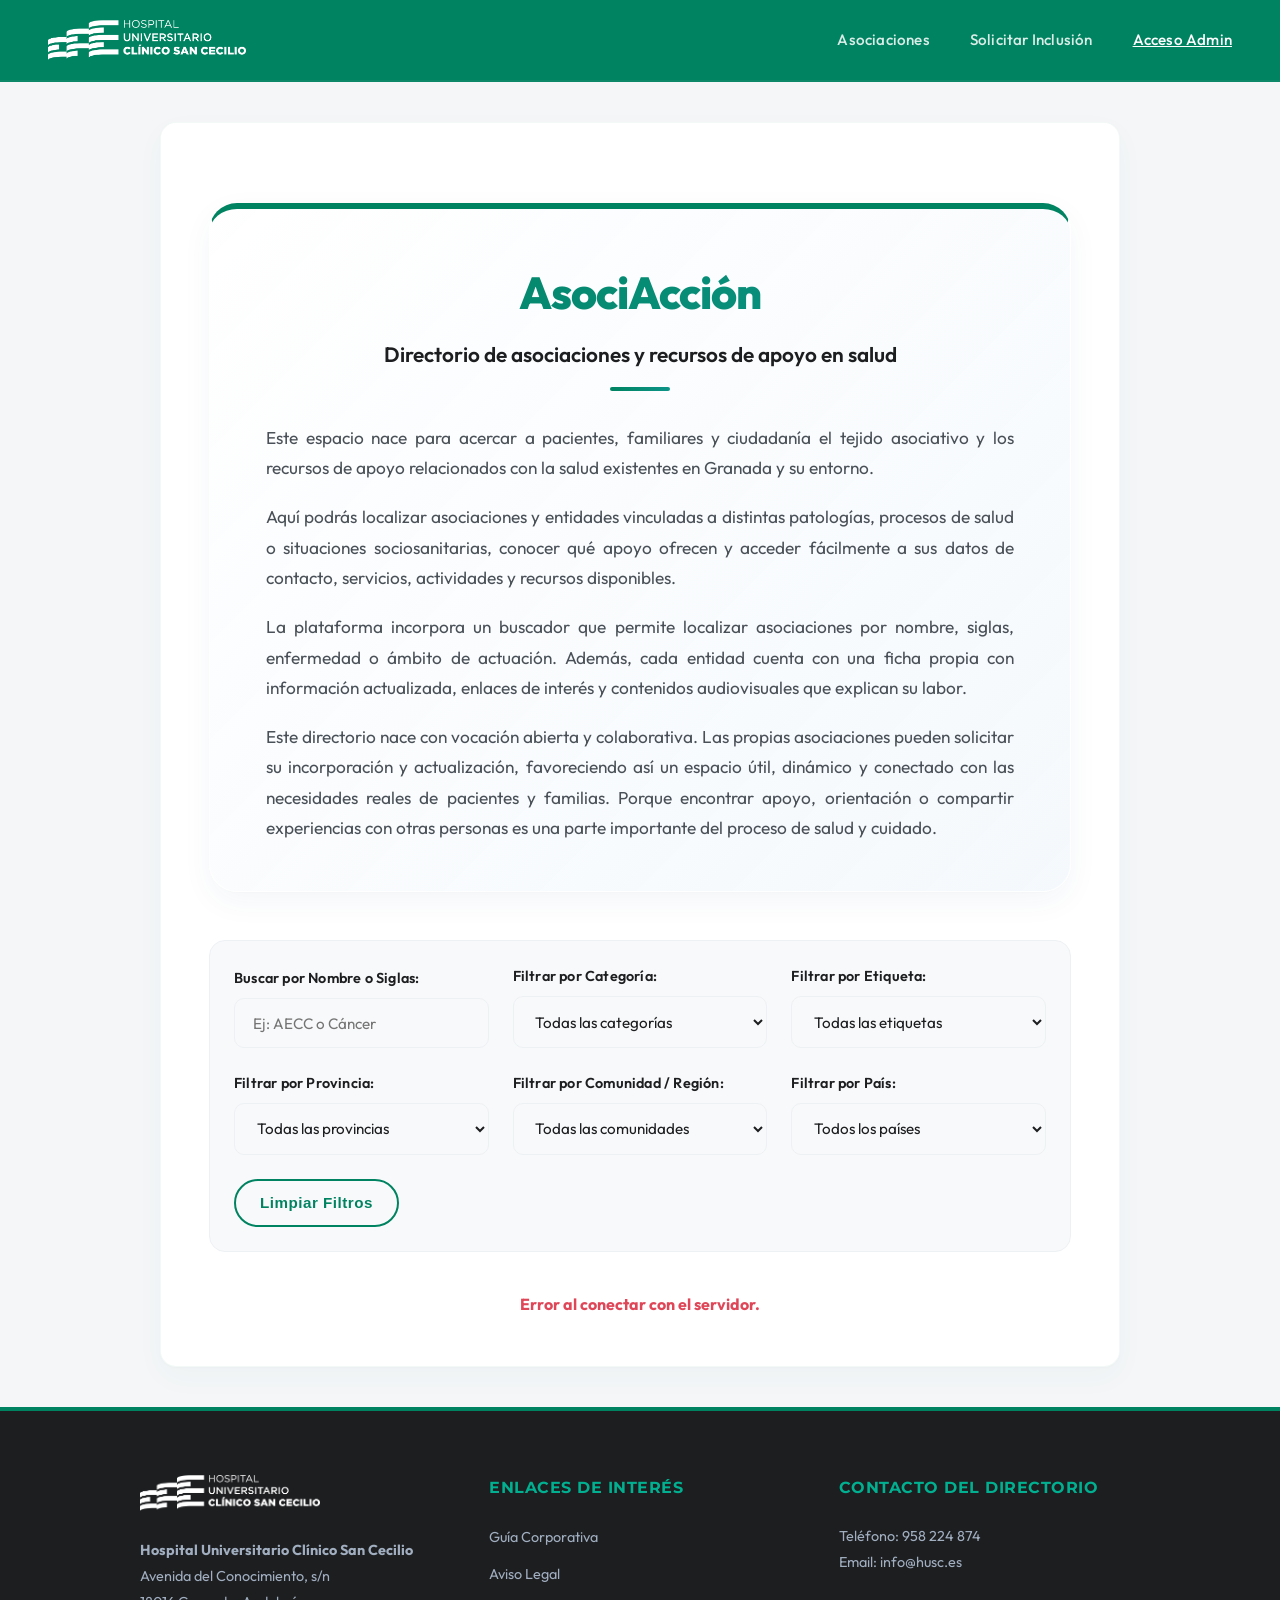
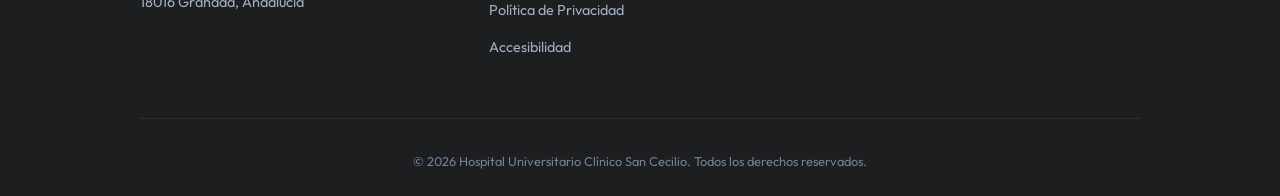
==== commit fe7c94fd: "feat: mejoras en el servidor backend y vistas html del frontend" ====
--- a/html/index.html
+++ b/html/index.html
@@ -23,7 +23,17 @@
         </nav>
     </header>
     <main>
-        <h2>Directorio de Asociaciones</h2>
+        <!-- Sección de Introducción Premium -->
+        <section class="seccion-introduccion">
+            <h1 class="introduccion-titulo">AsociAcción</h1>
+            <p class="introduccion-subtitulo">Directorio de asociaciones y recursos de apoyo en salud</p>
+            <div class="introduccion-contenido">
+                <p>Este espacio nace para acercar a pacientes, familiares y ciudadanía el tejido asociativo y los recursos de apoyo relacionados con la salud existentes en Granada y su entorno.</p>
+                <p>Aquí podrás localizar asociaciones y entidades vinculadas a distintas patologías, procesos de salud o situaciones sociosanitarias, conocer qué apoyo ofrecen y acceder fácilmente a sus datos de contacto, servicios, actividades y recursos disponibles.</p>
+                <p>La plataforma incorpora un buscador que permite localizar asociaciones por nombre, siglas, enfermedad o ámbito de actuación. Además, cada entidad cuenta con una ficha propia con información actualizada, enlaces de interés y contenidos audiovisuales que explican su labor.</p>
+                <p>Este directorio nace con vocación abierta y colaborativa. Las propias asociaciones pueden solicitar su incorporación y actualización, favoreciendo así un espacio útil, dinámico y conectado con las necesidades reales de pacientes y familias. Porque encontrar apoyo, orientación o compartir experiencias con otras personas es una parte importante del proceso de salud y cuidado.</p>
+            </div>
+        </section>
 
         <div id="filtros-container">
             <div class="form-group">
@@ -70,16 +80,16 @@
             <div class="footer-seccion">
                 <img src="img/HORIZONTAL BLANCO transparente (1).png" alt="Logo HUSC" class="logo-footer">
                 <p><strong>Hospital Universitario Clínico San Cecilio</strong><br>
-                    Av. de la Investigación, s/n<br>
+                    Avenida del Conocimiento, s/n<br>
                     18016 Granada, Andalucía</p>
             </div>
             <div class="footer-seccion">
                 <h4>Enlaces de Interés</h4>
                 <ul>
-                    <li><a href="#">Guía Corporativa</a></li>
-                    <li><a href="#">Aviso Legal</a></li>
-                    <li><a href="#">Política de Privacidad</a></li>
-                    <li><a href="#">Accesibilidad</a></li>
+                    <li><a href="guia.html">Guía Corporativa</a></li>
+                    <li><a href="aviso.html">Aviso Legal</a></li>
+                    <li><a href="privacidad.html">Política de Privacidad</a></li>
+                    <li><a href="accesibilidad.html">Accesibilidad</a></li>
                 </ul>
             </div>
             <div class="footer-seccion">
--- a/html/css/style_Form.css
+++ b/html/css/style_Form.css
@@ -295,7 +295,7 @@
     background: var(--color-fondo-main);
     border: 1.5px solid var(--color-borde);
     border-radius: 16px;
-    padding: 2.25rem 1.75rem;
+    padding: 0 0 1.75rem 0;
     text-align: center;
     cursor: pointer;
     box-shadow: 0 2px 4px rgba(0,0,0,0.01);
@@ -304,6 +304,7 @@
     flex-direction: column;
     align-items: center;
     height: 100%;
+    overflow: hidden;
 }
 
 .tarjeta:hover {
@@ -313,21 +314,44 @@
 }
 
 .tarjeta img {
-    width: 80px;
-    height: 80px;
-    object-fit: contain;
+    width: 100%;
+    height: 140px;
+    object-fit: cover;
     margin-bottom: 1.25rem;
-    border-radius: 50%;
-    background-color: var(--color-inputs);
-    padding: 8px;
-    border: 1px solid var(--color-borde);
+    background: linear-gradient(135deg, #ffffff 0%, var(--color-inputs) 100%);
+    padding: 0;
+    border-bottom: 1.5px solid var(--color-borde);
     transition: var(--transicion);
 }
 
 .tarjeta:hover img {
-    transform: scale(1.05);
-    background-color: #fff;
-    border-color: var(--color-secundario);
+    transform: scale(1.03);
+}
+
+/* --- Marcador de Posición de Logo para Tarjetas Públicas --- */
+.tarjeta-sin-logo {
+    width: 100%;
+    height: 140px;
+    background: linear-gradient(135deg, rgba(0, 74, 119, 0.05) 0%, rgba(16, 185, 129, 0.06) 100%);
+    display: flex;
+    align-items: center;
+    justify-content: center;
+    margin-bottom: 1.25rem;
+    border-bottom: 1.5px solid var(--color-borde);
+    color: var(--color-primario);
+    transition: var(--transicion);
+}
+
+.tarjeta-sin-logo svg {
+    width: 48px;
+    height: 48px;
+    opacity: 0.6;
+    transition: var(--transicion);
+}
+
+.tarjeta:hover .tarjeta-sin-logo svg {
+    transform: scale(1.1);
+    opacity: 0.85;
 }
 
 .tarjeta h3 {
@@ -339,6 +363,12 @@
     display: flex;
     align-items: center;
     justify-content: center;
+    padding: 0 1.5rem;
+    word-break: break-word;
+    overflow-wrap: break-word;
+    word-wrap: break-word;
+    hyphens: auto;
+    text-align: center;
 }
 
 .insignia-filtro {
@@ -348,6 +378,7 @@
     color: var(--color-primario);
     text-transform: uppercase;
     letter-spacing: 0.8px;
+    padding: 0 1.5rem;
 }
 
 /* --- Caja de Texto Estilo Premium --- */
@@ -840,7 +871,10 @@
     flex-wrap: wrap;
     margin-top: 6px;
     min-height: 1.8rem;
-    align-items: center;
+    max-height: 3.6rem;
+    overflow: hidden;
+    align-items: center;
+    padding: 0 1.5rem;
 }
 
 .badge-tag-tarjeta {
@@ -905,6 +939,10 @@
 
 .titulo-detalle-ficha {
     margin-bottom: 0 !important;
+    word-break: break-word;
+    overflow-wrap: break-word;
+    word-wrap: break-word;
+    hyphens: auto;
 }
 
 .siglas-detalle-ficha {
@@ -1284,6 +1322,7 @@
     line-height: 1.3;
     min-height: 1.5rem;
     width: 100%;
+    padding: 0 1.5rem;
 }
 
 .ubicacion-tarjeta span {
@@ -1669,6 +1708,135 @@
     padding-top: 1rem;
 }
 
+/* --- Gestión de Categorías --- */
+.grid-categorias-gestion {
+    display: grid;
+    grid-template-columns: repeat(auto-fill, minmax(240px, 1fr));
+    gap: 1rem;
+    margin-top: 1rem;
+}
+
+.tarjeta-categoria-gestion {
+    display: flex;
+    justify-content: space-between;
+    align-items: center;
+    padding: 0.75rem 1rem;
+    background: #ffffff;
+    border: 1.5px solid var(--color-borde);
+    border-radius: var(--radio-tarjetas);
+    transition: var(--transicion);
+}
+
+.tarjeta-categoria-gestion:hover {
+    border-color: var(--color-primario);
+    box-shadow: var(--sombra-tarjetas);
+}
+
+.categoria-info {
+    display: flex;
+    flex-direction: column;
+    gap: 0.2rem;
+}
+
+.categoria-nombre {
+    font-weight: 600;
+    color: var(--color-titulos);
+    font-size: 0.95rem;
+}
+
+.categoria-contador {
+    font-size: 0.8rem;
+    color: #888;
+}
+
+.btn-eliminar-categoria-list {
+    background: none;
+    border: none;
+    color: var(--color-peligro);
+    cursor: pointer;
+    font-size: 1.1rem;
+    padding: 0.4rem;
+    border-radius: 50%;
+    width: 32px;
+    height: 32px;
+    display: flex;
+    align-items: center;
+    justify-content: center;
+    transition: var(--transicion);
+}
+
+.btn-eliminar-categoria-list:hover {
+    background: #ffebeb;
+}
+
+/* --- Sección de Introducción de index.html --- */
+.seccion-introduccion {
+    max-width: 1000px;
+    margin: 2rem auto 3rem auto;
+    padding: 3rem 3.5rem;
+    background: linear-gradient(135deg, rgba(255, 255, 255, 0.94) 0%, rgba(243, 248, 252, 0.88) 100%);
+    backdrop-filter: blur(16px);
+    -webkit-backdrop-filter: blur(16px);
+    border: 1.5px solid rgba(255, 255, 255, 0.8);
+    border-top: 6px solid var(--color-primario);
+    border-radius: 28px;
+    box-shadow: 0 10px 30px rgba(0, 74, 119, 0.05), 0 1px 3px rgba(0, 0, 0, 0.02);
+    transition: all 0.4s cubic-bezier(0.16, 1, 0.3, 1);
+}
+
+.seccion-introduccion:hover {
+    transform: translateY(-3px);
+    box-shadow: 0 20px 40px rgba(0, 74, 119, 0.12), 0 1px 5px rgba(0, 0, 0, 0.03);
+    border-color: rgba(255, 255, 255, 0.95);
+}
+
+.introduccion-titulo {
+    font-size: 2.8rem;
+    background: linear-gradient(135deg, var(--color-primario) 0%, #0d9488 100%);
+    -webkit-background-clip: text;
+    -webkit-text-fill-color: transparent;
+    font-weight: 800;
+    margin: 0;
+    text-align: center;
+    letter-spacing: -1px;
+}
+
+.introduccion-subtitulo {
+    font-size: 1.3rem;
+    color: var(--color-titulos);
+    font-weight: 600;
+    margin: 0.6rem 0 2rem 0;
+    text-align: center;
+    position: relative;
+    padding-bottom: 1.2rem;
+}
+
+.introduccion-subtitulo::after {
+    content: '';
+    position: absolute;
+    bottom: 0;
+    left: 50%;
+    transform: translateX(-50%);
+    width: 60px;
+    height: 4px;
+    background: linear-gradient(90deg, var(--color-primario), #0d9488);
+    border-radius: 2px;
+}
+
+.introduccion-contenido {
+    display: flex;
+    flex-direction: column;
+    gap: 1.2rem;
+}
+
+.introduccion-contenido p {
+    color: var(--color-texto);
+    font-size: 1.08rem;
+    line-height: 1.75;
+    margin: 0;
+    text-align: justify;
+}
+
 /* --- Adaptación de Utilidades para Móviles --- */
 @media (max-width: 768px) {
     .import-export-box {
@@ -1688,4 +1856,24 @@
     .flex-end-container button {
         width: 100% !important;
     }
+    
+    /* --- Introducción Responsive --- */
+    .seccion-introduccion {
+        padding: 2rem 1.8rem;
+        margin: 1.5rem auto 2.5rem auto;
+        border-radius: 20px;
+        border-top-width: 5px;
+    }
+    .introduccion-titulo {
+        font-size: 2.2rem;
+    }
+    .introduccion-subtitulo {
+        font-size: 1.15rem;
+        margin-bottom: 1.5rem;
+    }
+    .introduccion-contenido p {
+        font-size: 1rem;
+        text-align: left;
+        line-height: 1.65;
+    }
 }
